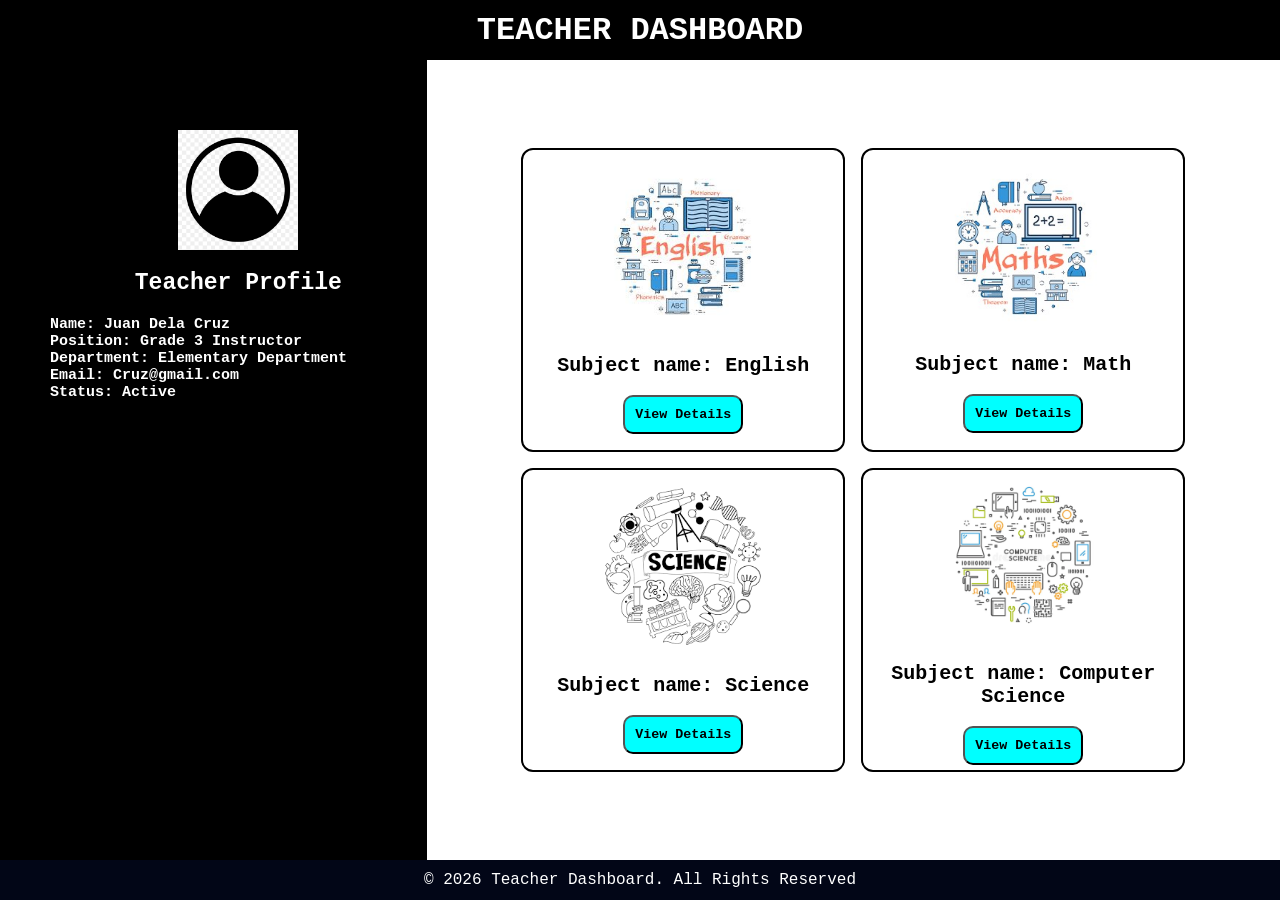
==== index.html @ da9c4d36 "gsshs" ====
<!DOCTYPE html>
<html lang="en">

<head>
    <meta charset="UTF-8">
    <meta name="viewport" content="width=device-width, initial-scale=1.0">
    <title>Basic Web Page</title>
    <link rel="stylesheet" href="style.css">
</head>

<body>
    <div class="container">
        <div class="header">
            <h1>TEACHER DASHBOARD</h1>
        </div>

        <!-- SIDEBAR: TEACHER PROFILE -->
        <div class="sidebar">
            <div class="profile" style="margin-top: 70px;">
                <img src="6.jpg" alt="Teacher Profile" width="120" style="display: block; margin: 0 auto;">
                <h3 class="profile-heading">Teacher Profile</h3>
                <p><strong>Name: Juan Dela Cruz</strong></p>
                <p><strong>Position: Grade 3 Instructor</strong></p>
                <p><strong>Department: Elementary Department</strong></p>
                <p><strong>Email: Cruz@gmail.com</strong></p>
                <p><strong>Status: Active</strong></p>
            </div>
        </div>

        <!-- MAIN CONTENT -->
        <div class="content">
            <div class="cards1">
                <img src="1.jpg" alt="English" width="300"><br>
                <span><strong>Subject name: English </strong></span><br>
                <button class="button">View Details</button>
            </div>

            <div class="cards2">
                <img src="2.jpg" alt="Burger and Fries" width="300"><br>
                <span><strong>Subject name: Math</strong></span><br>
                <button class="button">View Details</button>
            </div>

            <div class="cards3">
                <img src="3.jpg" alt="Tempura" width="300"><br>
                <span><strong>Subject name: Science</strong></span><br>
                <button class="button">View Details</button>
            </div>

            <div class="cards4">
                <img src="4.jpg" alt="Tempura" width="300"><br>
                <span><strong>Subject name: Computer Science</strong></span><br>
                <button class="button">View Details</button>
            </div>
        </div>

        <button class="sidebar-toggle" onclick="toggleSidebar()">☰ Menu</button>

        <div class="footer">&copy; 2026 Teacher Dashboard. All Rights Reserved</div>
    </div>

    <script>
        function toggleSidebar() {
            const sidebar = document.querySelector('.sidebar');
            sidebar.classList.toggle('active');
        }
    </script>
</body>

</html>
---- style.css ----
* {
    font-family: 'Courier New', Courier, monospace;
    padding: 0;
    margin: 0;
    box-sizing: border-box;
}

html, body {
    height: 100%;
}

.container {
    display: grid;
    grid-template-columns: 17% 83%;
    grid-template-rows: 60px 1fr;
    height: 100vh;
}

.header {
    grid-column: 1 / 3; 
    width: 100%;
    height: 60px;
    display: grid;
    place-items: center;
    color: white;
    background-color: #000000;
}

.sidebar {
    grid-column: 1 / 2;
    grid-row: 2 / 3;
    background-color: #000000;
    color: white;
    font-size: 15px;
    padding-left: 50px;
    overflow: hidden; 
}

.profile-heading {
    display: flex;
    flex-direction: column;
    align-items: center;
    padding: 20px;
    font-size: 23px;
    font-weight: bold;
}

.button {
    padding: 10px;
    background-color: #ffffff;
    color: #000000;
    text-align: center;
    text-decoration: none;
    border-radius: 10px;
    font-weight: bold;
    background-color: aqua;
    transition: background-color 0.3s, color 0.3s;
}

.button:hover {
    background-color: #000000;
    color: #ffffff;
}

.content {
    grid-column: 2 / 3;
    grid-row: 2 / 3;
    display: grid;
    grid-template-columns: repeat(2, 320px);
    justify-content: center;
    align-content: center;
    gap: 20px;
    padding: 10px;
    background-color: rgb(255, 255, 255);
    overflow: hidden; 
    height: 100%; /* Ensure the content takes full height */
}
.cards1,
.cards2,
.cards3,
.cards4 {
    background: white;
    border-radius: 10px;
    outline: 2px solid black;
    padding: 10px;
    height: 300px;
    width: 320px;

    display: flex;
    flex-direction: column;
    align-items: center;
    justify-content: center; 
    text-align: center;
}

.cards1:hover,
.cards2:hover,
.cards3:hover,
.cards4:hover {
    transform: scale(1.03);
}

.cards1 img,
.cards2 img,
.cards3 img,
.cards4 img {
    width: 160px;
    border-radius: 15px;
    margin-bottom: 6px;
}

.cards1 span,
.cards2 span,
.cards3 span,
.cards4 span {
    display: block;
    margin-top: 3px;
    font-size: 20px;
    font-weight: 100px;
}

.cards1 p,
.cards2 p,
.cards3 p,
.cards4 p {
    margin-top: 6px;
    font-size: 12px;
    line-height: 1.3;
}

.footer {
    grid-column: 1 / 3;
    height: 40px;
    background-color: #020617;
    color: white;
    text-align: center;
    line-height: 40px;
}

/* Add styles for the sidebar toggle button */
.sidebar-toggle {
    display: none;
    position: absolute;
    top: 10px;
    left: 10px;
    background-color: #000;
    color: #fff;
    border: none;
    padding: 10px;
    cursor: pointer;
    z-index: 1000;
}

/* Ensure the sidebar toggle button appears on small screens */
@media (max-width: 599px) {
    .sidebar-toggle {
        display: block;
    }
}

/* Hide the sidebar by default on small screens */
@media (max-width: 599px) {
    .container {
        grid-template-columns: 1fr;
    }

    .sidebar {
        display: none;
        position: absolute;
        top: 0;
        left: 0;
        height: 100%;
        width: 200px;
        z-index: 999;
        transition: transform 0.3s ease-in-out;
        transform: translateX(-100%);
    }

    .sidebar.active {
        display: block;
        transform: translateX(0);
    }

    .sidebar-toggle {
        display: block;
    }
}

/* Adjust main content to display one card per row on small screens */
@media (max-width: 599px) {
    .content {
        grid-template-columns: 1fr; /* Display one card per row */
    }
}

/* Enable scrolling for main content cards on small screens */
@media (max-width: 599px) {
    .content {
        overflow-y: auto; /* Enable vertical scrolling */
        max-height: calc(100vh - 100px); /* Adjust height to fit within the viewport */
    }
}

/* Medium devices (landscape tablets, 768px and up) */
@media only screen and (min-width: 768px) {
    .container {
        grid-template-columns: 1fr 1fr 1fr;
    }

    .header {
        grid-column-start: 1;
        grid-column-end: 4;
    }

    .sidebar {
        grid-column-start: 1;
        grid-column-end: 2;
    }

    .content {
        grid-column-start: 2;
        grid-column-end: 4;
    }

    .footer {
        grid-column: 1 / 4;
    }
}

/* Extra large devices (large laptops and desktops, 1200px and up) */
@media only screen and (max-width: 599px) {
    /* Existing styles for small screens */
}
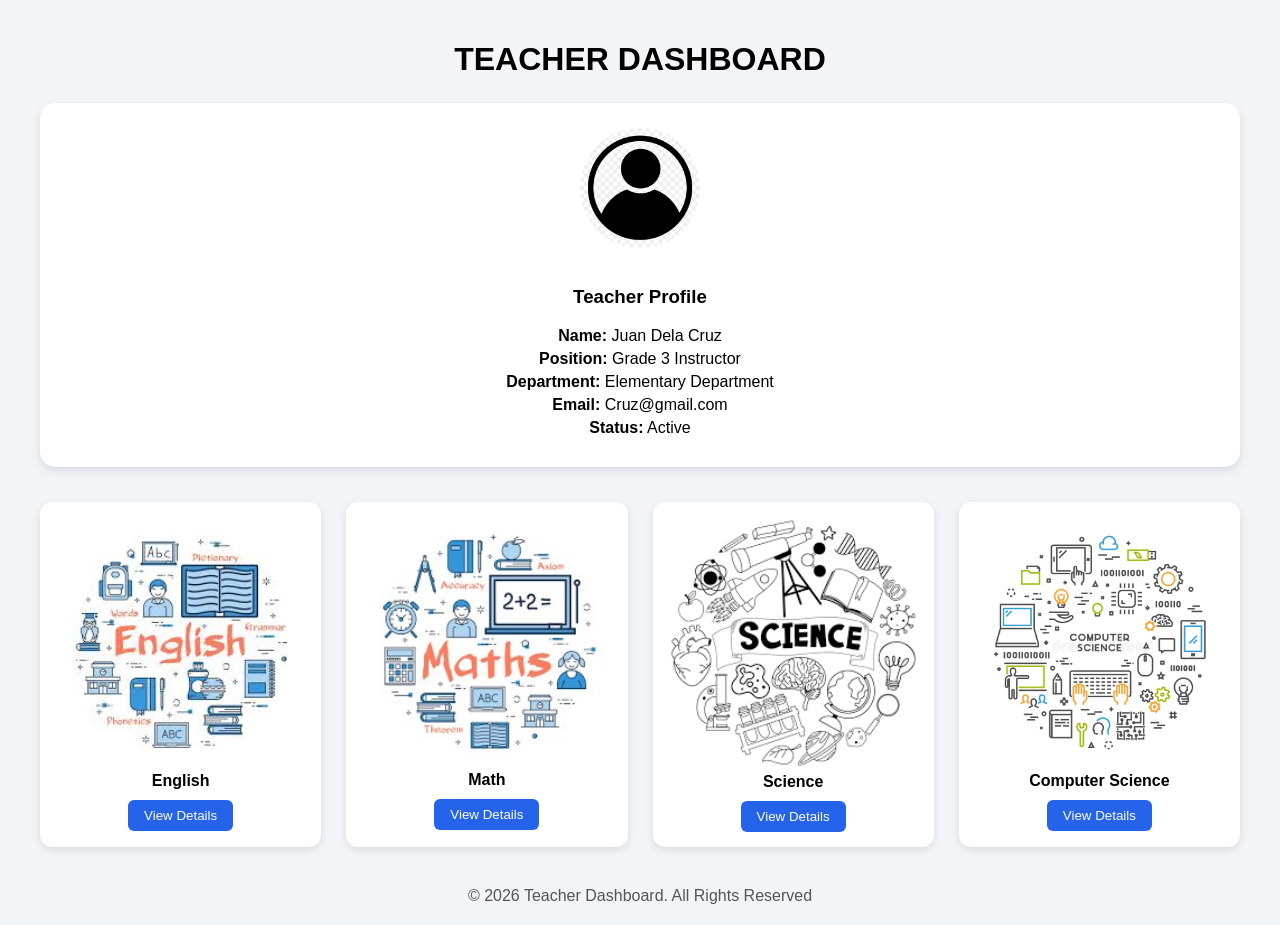
==== commit c074877c: "fawa" ====
--- a/index.html
+++ b/index.html
@@ -1,70 +1,150 @@
 <!DOCTYPE html>
 <html lang="en">
+<head>
+<meta charset="UTF-8">
+<meta name="viewport" content="width=device-width, initial-scale=1.0">
+<title>Teacher Dashboard</title>
 
-<head>
-    <meta charset="UTF-8">
-    <meta name="viewport" content="width=device-width, initial-scale=1.0">
-    <title>Basic Web Page</title>
-    <link rel="stylesheet" href="style.css">
+<style>
+body{
+    font-family: Arial, sans-serif;
+    background:#f2f4f7;
+    margin:0;
+}
+
+.container{
+    max-width:1200px;
+    margin:auto;
+    padding:20px;
+}
+
+.header{
+    text-align:center;
+    margin-bottom:25px;
+}
+
+/* SIDEBAR PROFILE */
+.sidebar{
+    background:white;
+    padding:25px;
+    border-radius:15px;
+    box-shadow:0 4px 10px rgba(0,0,0,.1);
+    margin-bottom:35px;
+    display:flex;
+    justify-content:center;
+}
+
+.profile{
+    text-align:center;
+}
+
+.profile img{
+    width:120px;
+    border-radius:50%;
+    margin-bottom:15px;
+}
+
+.profile p{
+    margin:5px 0;
+}
+
+/* MAIN CONTENT */
+.content{
+    display:grid;
+    grid-template-columns:repeat(auto-fit,minmax(250px,1fr));
+    gap:25px;
+}
+
+.content div{
+    background:white;
+    padding:15px;
+    border-radius:12px;
+    box-shadow:0 3px 8px rgba(0,0,0,.1);
+    text-align:center;
+}
+
+.content img{
+    width:100%;
+    border-radius:10px;
+}
+
+.button{
+    margin-top:10px;
+    padding:8px 16px;
+    background:#2563eb;
+    color:white;
+    border:none;
+    border-radius:6px;
+    cursor:pointer;
+}
+
+.button:hover{
+    background:#1e4fd8;
+}
+
+.footer{
+    text-align:center;
+    margin-top:40px;
+    color:#555;
+}
+</style>
 </head>
 
 <body>
-    <div class="container">
-        <div class="header">
-            <h1>TEACHER DASHBOARD</h1>
+
+<div class="container">
+
+    <div class="header">
+        <h1>TEACHER DASHBOARD</h1>
+    </div>
+
+    <!-- SIDEBAR BELOW TITLE -->
+    <div class="sidebar">
+        <div class="profile">
+            <img src="6.jpg">
+            <h3>Teacher Profile</h3>
+            <p><strong>Name:</strong> Juan Dela Cruz</p>
+            <p><strong>Position:</strong> Grade 3 Instructor</p>
+            <p><strong>Department:</strong> Elementary Department</p>
+            <p><strong>Email:</strong> Cruz@gmail.com</p>
+            <p><strong>Status:</strong> Active</p>
+        </div>
+    </div>
+
+    <!-- MAIN CONTENT -->
+    <div class="content">
+
+        <div>
+            <img src="1.jpg">
+            <strong>English</strong><br>
+            <button class="button">View Details</button>
         </div>
 
-        <!-- SIDEBAR: TEACHER PROFILE -->
-        <div class="sidebar">
-            <div class="profile" style="margin-top: 70px;">
-                <img src="6.jpg" alt="Teacher Profile" width="120" style="display: block; margin: 0 auto;">
-                <h3 class="profile-heading">Teacher Profile</h3>
-                <p><strong>Name: Juan Dela Cruz</strong></p>
-                <p><strong>Position: Grade 3 Instructor</strong></p>
-                <p><strong>Department: Elementary Department</strong></p>
-                <p><strong>Email: Cruz@gmail.com</strong></p>
-                <p><strong>Status: Active</strong></p>
-            </div>
+        <div>
+            <img src="2.jpg">
+            <strong>Math</strong><br>
+            <button class="button">View Details</button>
         </div>
 
-        <!-- MAIN CONTENT -->
-        <div class="content">
-            <div class="cards1">
-                <img src="1.jpg" alt="English" width="300"><br>
-                <span><strong>Subject name: English </strong></span><br>
-                <button class="button">View Details</button>
-            </div>
-
-            <div class="cards2">
-                <img src="2.jpg" alt="Burger and Fries" width="300"><br>
-                <span><strong>Subject name: Math</strong></span><br>
-                <button class="button">View Details</button>
-            </div>
-
-            <div class="cards3">
-                <img src="3.jpg" alt="Tempura" width="300"><br>
-                <span><strong>Subject name: Science</strong></span><br>
-                <button class="button">View Details</button>
-            </div>
-
-            <div class="cards4">
-                <img src="4.jpg" alt="Tempura" width="300"><br>
-                <span><strong>Subject name: Computer Science</strong></span><br>
-                <button class="button">View Details</button>
-            </div>
+        <div>
+            <img src="3.jpg">
+            <strong>Science</strong><br>
+            <button class="button">View Details</button>
         </div>
 
-        <button class="sidebar-toggle" onclick="toggleSidebar()">☰ Menu</button>
+        <div>
+            <img src="4.jpg">
+            <strong>Computer Science</strong><br>
+            <button class="button">View Details</button>
+        </div>
 
-        <div class="footer">&copy; 2026 Teacher Dashboard. All Rights Reserved</div>
     </div>
 
-    <script>
-        function toggleSidebar() {
-            const sidebar = document.querySelector('.sidebar');
-            sidebar.classList.toggle('active');
-        }
-    </script>
+    <div class="footer">
+        © 2026 Teacher Dashboard. All Rights Reserved
+    </div>
+
+</div>
+
 </body>
-
 </html>
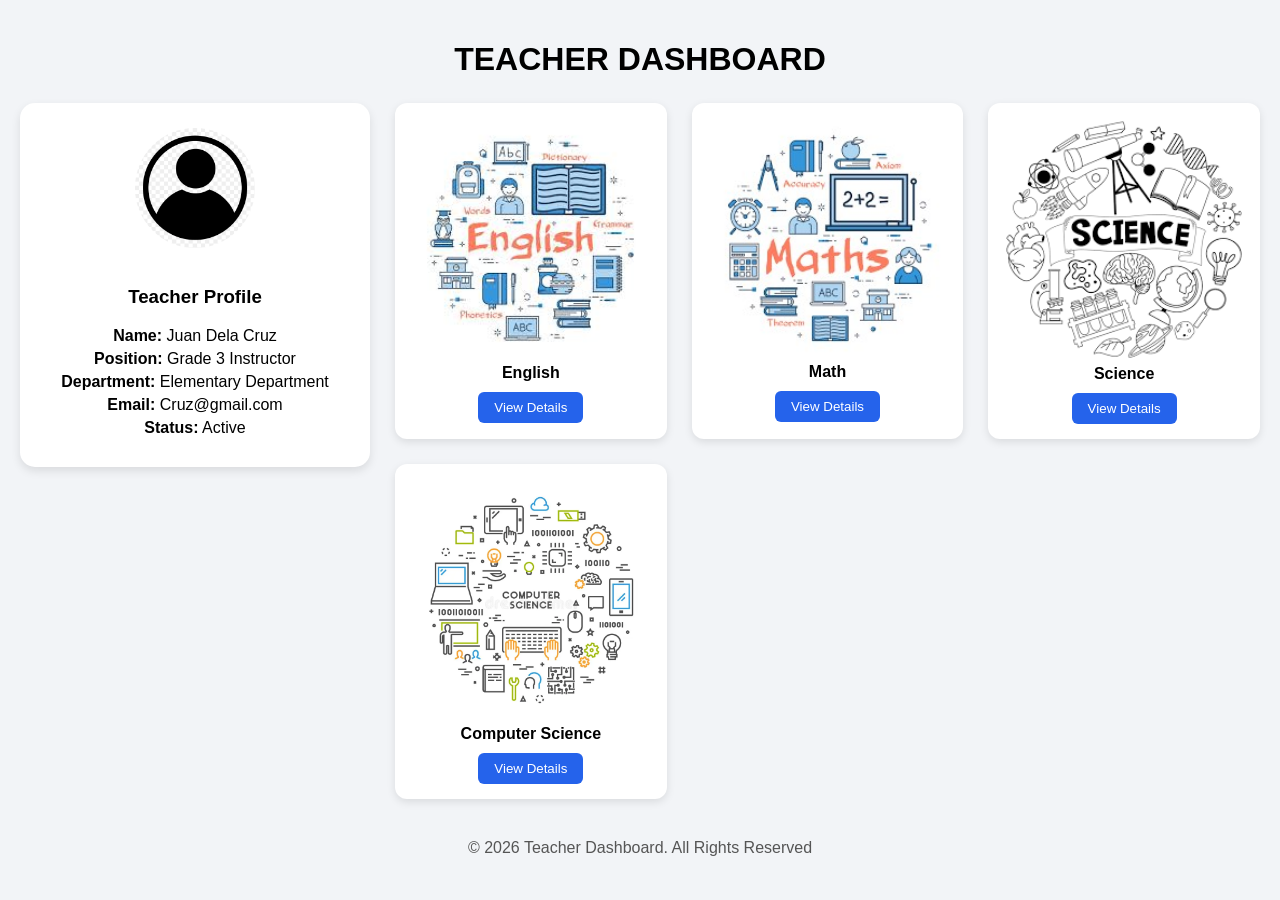
==== commit 7acdd492: "fa" ====
--- a/index.html
+++ b/index.html
@@ -13,7 +13,7 @@
 }
 
 .container{
-    max-width:1200px;
+    max-width:1300px;
     margin:auto;
     padding:20px;
 }
@@ -23,15 +23,19 @@
     margin-bottom:25px;
 }
 
-/* SIDEBAR PROFILE */
+/* LAYOUT WRAPPER */
+.dashboard{
+    display:flex;
+    flex-direction:column;
+    gap:25px;
+}
+
+/* SIDEBAR */
 .sidebar{
     background:white;
     padding:25px;
     border-radius:15px;
     box-shadow:0 4px 10px rgba(0,0,0,.1);
-    margin-bottom:35px;
-    display:flex;
-    justify-content:center;
 }
 
 .profile{
@@ -87,6 +91,25 @@
     margin-top:40px;
     color:#555;
 }
+
+/* 💻 DESKTOP VIEW */
+@media (min-width: 900px){
+    .dashboard{
+        flex-direction:row;
+        align-items:flex-start;
+    }
+
+    .sidebar{
+        width:300px;
+        flex-shrink:0;
+        position:sticky;
+        top:20px;
+    }
+
+    .content{
+        flex:1;
+    }
+}
 </style>
 </head>
 
@@ -98,44 +121,49 @@
         <h1>TEACHER DASHBOARD</h1>
     </div>
 
-    <!-- SIDEBAR BELOW TITLE -->
-    <div class="sidebar">
-        <div class="profile">
-            <img src="6.jpg">
-            <h3>Teacher Profile</h3>
-            <p><strong>Name:</strong> Juan Dela Cruz</p>
-            <p><strong>Position:</strong> Grade 3 Instructor</p>
-            <p><strong>Department:</strong> Elementary Department</p>
-            <p><strong>Email:</strong> Cruz@gmail.com</p>
-            <p><strong>Status:</strong> Active</p>
-        </div>
-    </div>
+    <!-- DASHBOARD LAYOUT -->
+    <div class="dashboard">
 
-    <!-- MAIN CONTENT -->
-    <div class="content">
-
-        <div>
-            <img src="1.jpg">
-            <strong>English</strong><br>
-            <button class="button">View Details</button>
+        <!-- SIDEBAR -->
+        <div class="sidebar">
+            <div class="profile">
+                <img src="6.jpg">
+                <h3>Teacher Profile</h3>
+                <p><strong>Name:</strong> Juan Dela Cruz</p>
+                <p><strong>Position:</strong> Grade 3 Instructor</p>
+                <p><strong>Department:</strong> Elementary Department</p>
+                <p><strong>Email:</strong> Cruz@gmail.com</p>
+                <p><strong>Status:</strong> Active</p>
+            </div>
         </div>
 
-        <div>
-            <img src="2.jpg">
-            <strong>Math</strong><br>
-            <button class="button">View Details</button>
-        </div>
+        <!-- MAIN CONTENT -->
+        <div class="content">
 
-        <div>
-            <img src="3.jpg">
-            <strong>Science</strong><br>
-            <button class="button">View Details</button>
-        </div>
+            <div>
+                <img src="1.jpg">
+                <strong>English</strong><br>
+                <button class="button">View Details</button>
+            </div>
 
-        <div>
-            <img src="4.jpg">
-            <strong>Computer Science</strong><br>
-            <button class="button">View Details</button>
+            <div>
+                <img src="2.jpg">
+                <strong>Math</strong><br>
+                <button class="button">View Details</button>
+            </div>
+
+            <div>
+                <img src="3.jpg">
+                <strong>Science</strong><br>
+                <button class="button">View Details</button>
+            </div>
+
+            <div>
+                <img src="4.jpg">
+                <strong>Computer Science</strong><br>
+                <button class="button">View Details</button>
+            </div>
+
         </div>
 
     </div>
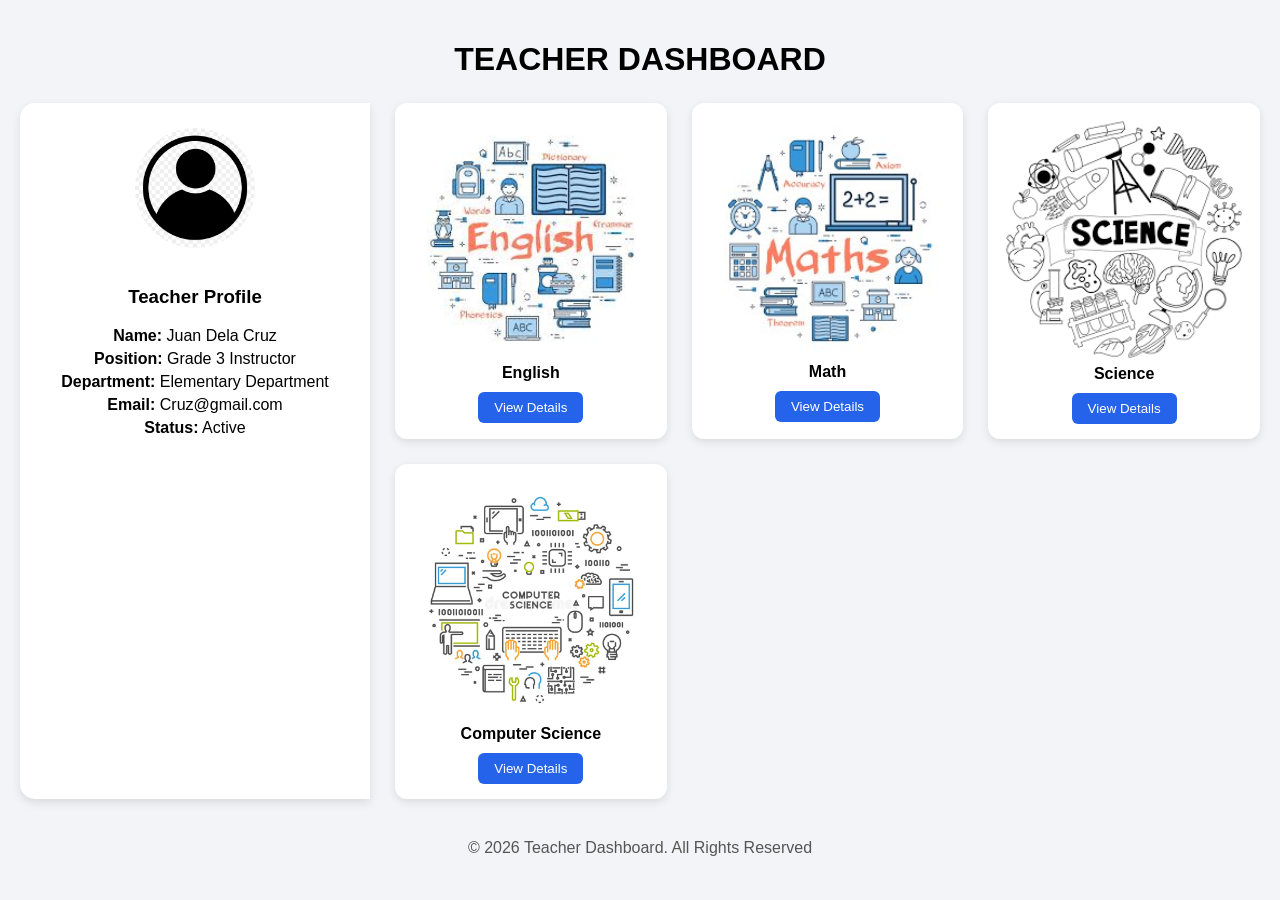
==== commit 201c651c: "fawda" ====
--- a/index.html
+++ b/index.html
@@ -23,7 +23,7 @@
     margin-bottom:25px;
 }
 
-/* LAYOUT WRAPPER */
+/* LAYOUT */
 .dashboard{
     display:flex;
     flex-direction:column;
@@ -52,7 +52,6 @@
     margin:5px 0;
 }
 
-/* MAIN CONTENT */
 .content{
     display:grid;
     grid-template-columns:repeat(auto-fit,minmax(250px,1fr));
@@ -92,18 +91,17 @@
     color:#555;
 }
 
-/* 💻 DESKTOP VIEW */
+/* 💻 DESKTOP MODE */
 @media (min-width: 900px){
     .dashboard{
         flex-direction:row;
-        align-items:flex-start;
+        align-items:stretch; /* 🔥 makes sidebar reach footer height */
     }
 
     .sidebar{
         width:300px;
         flex-shrink:0;
-        position:sticky;
-        top:20px;
+        border-radius:15px 0 0 15px;
     }
 
     .content{
@@ -111,6 +109,7 @@
     }
 }
 </style>
+
 </head>
 
 <body>
